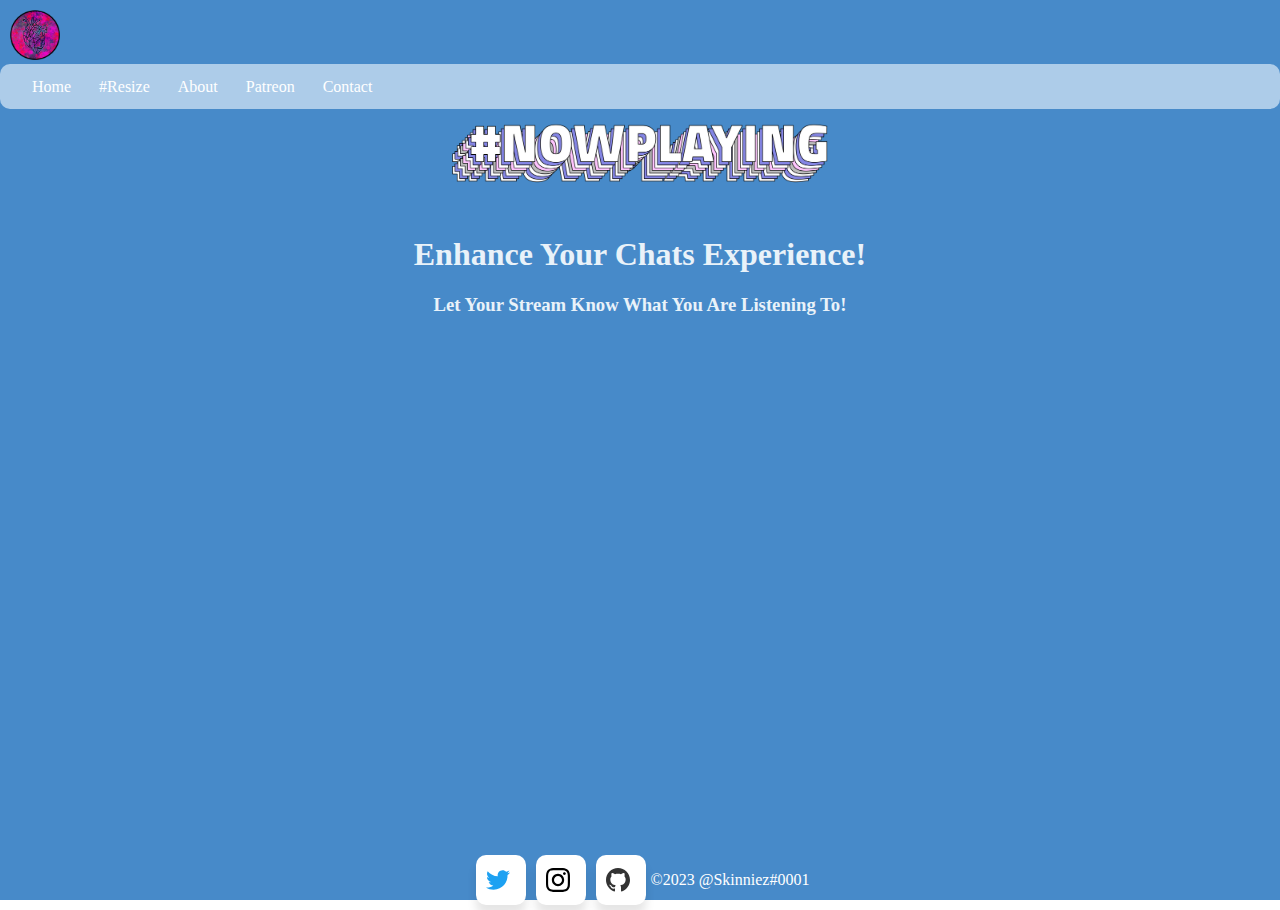
==== index.html @ 1fb5ae8a "update styles" ====
<!DOCTYPE html>
<html style="font-size: 16px;" lang="en"><head>
    <meta name="viewport" content="width=device-width, initial-scale=1.0">
    <meta charset="utf-8">
    <meta name="keywords" content="UPGRADE YOUR STREAM">
    <meta name="description" content="">
    <title>!SkinniezSoft</title>

    <link rel="stylesheet" href="main.css" media="screen">
    <link rel="stylesheet" href="footer.css" media="screen">

  </head>
  <div class="page-container">
    <div class="content-container">
  <header class="u-clearfix u-header u-palette-1-base u-header colorPalette" id="sec-a8a9">
    <a href="Home.html" class="u-image u-logo u-image-1" data-image-width="1072" data-image-height="1075" title="SkinniezSoft">
      <img src="images/profile-image.png" class="u-logo-image u-logo-image-1 logoHead">
    </a>
    <nav id='menu'>
      <input type='checkbox' id='responsive-menu' onclick='updatemenu()'><label></label>
      <ul>
        <li><a href='Home.html'>Home</a></li>
        <li><a href='resize.html'>#Resize</a></li>
        <li><a href='About.html'>About</a></li>
        <li><a href='https://www.patreon.com/skinniezsoft'>Patreon</a></li>
        <li><a href='Contact.html'>Contact</a></li>
        
      </ul>
    </nav>
            </header>
            <main>
            <div class="logo-art-container">
              <img class=logoArt src = "images/nowplaying.png">
            </div>
            <div class="head-text">
        <h1 class="heading-text">Enhance Your Chats Experience!</h1>
        <h3 class="heading-text">Let Your Stream Know What You Are Listening To!</h3>
      </div>
      
    </main>
    </div>
    
    <footer class="colorPalette">
      <div class="social-links">
        <a style="text-decoration:none" href="https://www.twitter.com/skinniez_" target="_blank">
        <div id="twitter" class="social-btn flex-center">
          <svg viewBox="0 0 24 24" height="24" width="24" xmlns="http://www.w3.org/2000/svg"><path d="M24 4.557c-.883.392-1.832.656-2.828.775 1.017-.609 1.798-1.574 2.165-2.724-.951.564-2.005.974-3.127 1.195-.897-.957-2.178-1.555-3.594-1.555-3.179 0-5.515 2.966-4.797 6.045-4.091-.205-7.719-2.165-10.148-5.144-1.29 2.213-.669 5.108 1.523 6.574-.806-.026-1.566-.247-2.229-.616-.054 2.281 1.581 4.415 3.949 4.89-.693.188-1.452.232-2.224.084.626 1.956 2.444 3.379 4.6 3.419-2.07 1.623-4.678 2.348-7.29 2.04 2.179 1.397 4.768 2.212 7.548 2.212 9.142 0 14.307-7.721 13.995-14.646.962-.695 1.797-1.562 2.457-2.549z"></path></svg><span>@Skinniez_</span>
        </div>
      </a>
      <a style="text-decoration: none" href="https://www.instagram.com/skinniez_"target="_blank">
        <div id="instagram" class="social-btn flex-center">
          <svg viewBox="0 0 24 24" height="24" width="24" xmlns="http://www.w3.org/2000/svg"><path d="M12 0C8.74 0 8.333.015 7.053.072 5.775.132 4.905.333 4.14.63c-.789.306-1.459.717-2.126 1.384S.935 3.35.63 4.14C.333 4.905.131 5.775.072 7.053.012 8.333 0 8.74 0 12s.015 3.667.072 4.947c.06 1.277.261 2.148.558 2.913.306.788.717 1.459 1.384 2.126.667.666 1.336 1.079 2.126 1.384.766.296 1.636.499 2.913.558C8.333 23.988 8.74 24 12 24s3.667-.015 4.947-.072c1.277-.06 2.148-.262 2.913-.558.788-.306 1.459-.718 2.126-1.384.666-.667 1.079-1.335 1.384-2.126.296-.765.499-1.636.558-2.913.06-1.28.072-1.687.072-4.947s-.015-3.667-.072-4.947c-.06-1.277-.262-2.149-.558-2.913-.306-.789-.718-1.459-1.384-2.126C21.319 1.347 20.651.935 19.86.63c-.765-.297-1.636-.499-2.913-.558C15.667.012 15.26 0 12 0zm0 2.16c3.203 0 3.585.016 4.85.071 1.17.055 1.805.249 2.227.415.562.217.96.477 1.382.896.419.42.679.819.896 1.381.164.422.36 1.057.413 2.227.057 1.266.07 1.646.07 4.85s-.015 3.585-.074 4.85c-.061 1.17-.256 1.805-.421 2.227-.224.562-.479.96-.899 1.382-.419.419-.824.679-1.38.896-.42.164-1.065.36-2.235.413-1.274.057-1.649.07-4.859.07-3.211 0-3.586-.015-4.859-.074-1.171-.061-1.816-.256-2.236-.421-.569-.224-.96-.479-1.379-.899-.421-.419-.69-.824-.9-1.38-.165-.42-.359-1.065-.42-2.235-.045-1.26-.061-1.649-.061-4.844 0-3.196.016-3.586.061-4.861.061-1.17.255-1.814.42-2.234.21-.57.479-.96.9-1.381.419-.419.81-.689 1.379-.898.42-.166 1.051-.361 2.221-.421 1.275-.045 1.65-.06 4.859-.06l.045.03zm0 3.678c-3.405 0-6.162 2.76-6.162 6.162 0 3.405 2.76 6.162 6.162 6.162 3.405 0 6.162-2.76 6.162-6.162 0-3.405-2.76-6.162-6.162-6.162zM12 16c-2.21 0-4-1.79-4-4s1.79-4 4-4 4 1.79 4 4-1.79 4-4 4zm7.846-10.405c0 .795-.646 1.44-1.44 1.44-.795 0-1.44-.646-1.44-1.44 0-.794.646-1.439 1.44-1.439.793-.001 1.44.645 1.44 1.439z"></path></svg><span>Skinniez_</span>
        </div>
      </a>
      <a style="text-decoration:none" href="http://www.github.com/skinniez"target="_blank">
        <div id="github" class="social-btn flex-center">
          <svg viewBox="0 0 24 24" height="24" width="24" xmlns="http://www.w3.org/2000/svg"><path d="M12 0c-6.626 0-12 5.373-12 12 0 5.302 3.438 9.8 8.207 11.387.599.111.793-.261.793-.577v-2.234c-3.338.726-4.033-1.416-4.033-1.416-.546-1.387-1.333-1.756-1.333-1.756-1.089-.745.083-.729.083-.729 1.205.084 1.839 1.237 1.839 1.237 1.07 1.834 2.807 1.304 3.492.997.107-.775.418-1.305.762-1.604-2.665-.305-5.467-1.334-5.467-5.931 0-1.311.469-2.381 1.236-3.221-.124-.303-.535-1.524.117-3.176 0 0 1.008-.322 3.301 1.23.957-.266 1.983-.399 3.003-.404 1.02.005 2.047.138 3.006.404 2.291-1.552 3.297-1.23 3.297-1.23.653 1.653.242 2.874.118 3.176.77.84 1.235 1.911 1.235 3.221 0 4.609-2.807 5.624-5.479 5.921.43.372.823 1.102.823 2.222v3.293c0 .319.192.694.801.576 4.765-1.589 8.199-6.086 8.199-11.386 0-6.627-5.373-12-12-12z"></path></svg><span>Skinniez</span>
      </div>
      </a>
      <p>©2023 @Skinniez#0001</p>
    </div>
      </footer>
  </div>
  
</body></html>
---- main.css ----
/*! color palette https://www.color-hex.com/color/adcce9#color-schemes */

html, body {
  height: 100%;
  margin: 0;
}
.mainBg{
  min-height: 100%;
}

main{
    background-color:#478ac9;
}
.shadowed-text {
  text-shadow: 2px 2px 4px rgba(0, 0, 0, 0.5);
}

.page-container {
  display: flex;
  flex-direction: column;
  min-height: 100%;
  background-color: #478ac9;
}

.content-container {
  flex: 1;
}


.u-header {
  background-color: #478ac9;
  padding: 10px 0;
}

.u-logo-image {
  max-height: 50px;
}

.u-menu {
  display: flex;
  align-items: center;
}

.u-nav {
  display: flex;
  list-style: none;
  margin: 0;
  padding: 0;
  margin-left: auto;
}

.u-nav-item {
  margin-right: 5px;
}

.u-nav-link {
  color: white;
  text-decoration: none;
}

.u-nav-link:hover {
  color: #333;
}


@media (max-width: 767px) {
  .u-menu {
    display: none;
    margin-left:auto;
    font-family: "cairo";
  }
  .u-custom-menu.u-nav-container-collapse {
    display: block;
  }
}

@media (min-width: 768px) {
  .u-menu {
    display: flex;
  }
  .u-custom-menu.u-nav-container-collapse {
    display: none;
    margin-left:auto;
  }
}




.resizeButton {
    position: relative;
    margin: 0;
    padding: 17px 35px;
    outline: none;
    text-decoration: none;
    display: flex;
    justify-content: center;
    align-items: center;
    cursor: pointer;
    text-transform: uppercase;
    background-color: #fff;
    border: 1px solid rgba(22, 76, 167, 0.6);
    border-radius: 10px;
    color: #1d89ff;
    font-weight: 400;
    font-family: inherit;
    z-index: 0;
    overflow: hidden;
    transition: all 0.3s cubic-bezier(0.02, 0.01, 0.47, 1);
  }
  
  .resizeButton span {
    color: #164ca7;
    font-size: 14px;
    font-weight: 500;
    letter-spacing: 0.7px;
  }
  
  .resizeButton:hover {
    animation: rotate624 0.7s ease-in-out both;
  }
  
  .resizeButton:hover span {
    animation: storm1261 0.7s ease-in-out both;
    animation-delay: 0.06s;
  }
  
  @keyframes rotate624 {
    0% {
      transform: rotate(0deg) translate3d(0, 0, 0);
    }
  
    25% {
      transform: rotate(3deg) translate3d(0, 0, 0);
    }
  
    50% {
      transform: rotate(-3deg) translate3d(0, 0, 0);
    }
  
    75% {
      transform: rotate(1deg) translate3d(0, 0, 0);
    }
  
    100% {
      transform: rotate(0deg) translate3d(0, 0, 0);
    }
  }
  
  @keyframes storm1261 {
    0% {
      transform: translate3d(0, 0, 0) translateZ(0);
    }
  
    25% {
      transform: translate3d(4px, 0, 0) translateZ(0);
    }
  
    50% {
      transform: translate3d(-3px, 0, 0) translateZ(0);
    }
  
    75% {
      transform: translate3d(2px, 0, 0) translateZ(0);
    }
  
    100% {
      transform: translate3d(0, 0, 0) translateZ(0);
    }
  }
  
  .btn-shine {
    border: 1px solid;
    overflow: hidden;
    position: relative;
  }
  
  .btn-shine span {
    z-index: 20;
  }
  
  .btn-shine:after {
    background: #e9adcc;
    content: "";
    height: 155px;
    left: -75px;
    opacity: 0.4;
    position: absolute;
    top: -50px;
    transform: rotate(35deg);
    transition: all 550ms cubic-bezier(0.19, 1, 0.22, 1);
    width: 50px;
    z-index: -10;
  }
  
  .btn-shine:hover:after {
    left: 120%;
    transition: all 550ms cubic-bezier(0.19, 1, 0.22, 1);
  }

input[type="file"] {
  display: none;
}
.button-container {
  display: flex;
  flex-direction: row;
  justify-content: center;
  gap: 10px; 
  margin-top:30px;
}
.rImg {
  display:flex;
  height: auto;
  width: 100%;
  object-fit: cover;
  transition: transform 0.4s;
}
.logo{
  position: relative;
  top: 0;
  left: 0;
  width: 100%;
  height: 100%;
  background-image: url('../images/resize.png');
  background-position: center;
  background-repeat: no-repeat;
  background-size: contain;
}
.rImg:hover {
  transform: scale(1.4);
}
.colorPalette{
  color: #ffffff;
  background-color: #478ac9;
  font-family:"cairo";
}
.colorPaletteLink{
  color:#e9adcc;
}
.colorPaletteLink:hover {
  color:#e0e0e0;
  
}
.colorPaletteLink:active{
  color:#ff00c8;
}
.colorPaletteLink:visited{
  color:antiquewhite;
}
#menu {
	background: #adcce9;
	color: #FFF;
	height: 45px;
	padding-left: 18px;
	border-radius: 10px;
}
#menu ul, #menu li {
	margin: 0 auto;
	padding: 0;
	list-style: none
}
#menu ul {
	width: 100%;
}
#menu li {
	float: left;
	display: inline;
	position: relative;
}
#menu a {
	display: block;
	line-height: 45px;
	padding: 0 14px;
	text-decoration: none;
	color: #FFFFFF;
	font-size: 16px;
}
#menu a.dropdown-arrow:after {
	content: "\25BE";
	margin-left: 5px;
}
#menu li a:hover {
	color: #0099CC;
	background: #ADCCE9;
}
#menu input {
	display: none;
	margin: 0;
	padding: 0;
	height: 45px;
	width: 100%;
	opacity: 0;
	cursor: pointer
}
#menu label {
	display: none;
	line-height: 45px;
	text-align: center;
	position: absolute;
	left: 35px
}
#menu label:before {
	font-size: 1.6em;
	content: "\2261"; 
	margin-left: 20px;
}
#menu ul.sub-menus{
	height: auto;
	overflow: hidden;
	width: 170px;
	background: #444444;
	position: absolute;
	z-index: 99;
	display: none;
}
#menu ul.sub-menus li {
	display: block;
	width: 100%;
}
#menu ul.sub-menus a {
	color: #FFFFFF;
	font-size: 16px;
}
#menu li:hover ul.sub-menus {
	display: block
}
#menu ul.sub-menus a:hover{
	background: #F2F2F2;
	color: #444444;
}
@media screen and (max-width: 800px){
	#menu {position:relative}
	#menu ul {background:#111;position:absolute;top:100%;right:0;left:0;z-index:3;height:auto;display:none}
	#menu ul.sub-menus {width:100%;position:static;}
	#menu ul.sub-menus a {padding-left:30px;}
	#menu li {display:block;float:none;width:auto;}
	#menu input, #menu label {position:absolute;top:0;left:0;display:block}
	#menu input {z-index:4}
	#menu input:checked + label {color:white}
	#menu input:checked + label:before {content:"\00d7"}
	#menu input:checked ~ ul {display:block}
}
.imageGrid{
  display: grid;
            grid-template-columns: repeat(3, 1fr);
            grid-template-rows: repeat(2, 1fr);
            grid-gap: 10px;
            width: 100%;
            max-width: 600px;
            margin: 0 auto;
            margin-top:-20px;
        }
        .image-grid-item{
          background-color: #ccc;
          padding: 20px;
          font-size: 14px;
          justify-content:center;
          border: 1px solid #ccc;
          color:#111;
          width: 200px; /* Set your desired width */
          height: 200px; /* Set your desired height */
          box-sizing: border-box; /* Include padding and border in the width and height calculation */
          display: flex;
          flex-direction: column;
          align-items:center;
          border-top-left-radius: 40px;
    border-top-right-radius: 40px;
    border-bottom-left-radius: 40px;
    border-bottom-right-radius: 40px;
        }
        .instruction-grid-item {
          color:#111;
          grid-column: 1 / span 3;
          background-color: #ccc;
          padding: 20px;
          text-align: center;
          border-top-right-radius: 40px;
          border-bottom-left-radius: 40px;
          border-bottom-right-radius: 40px;
          border-top-left-radius: 40px;
          justify-content: center;
        }
        @media (max-width: 767px) {
          .imageGrid {
            grid-template-columns: repeat(2, 1fr);
            margin-top: 0;
          }
        
          .image-grid-item {
            width: 100px;
            height: 100px;
          }
        }
        
        .content {
          align-self: flex-end;
          margin: auto 0 0 0;
        }
        .logo-art-container {
          display: flex;
          justify-content: center;
          align-items: flex-start;
          height: 100%;
        }
        
        .logoArt {
          max-width: 30%; /* Adjust this value based on your preference */
          height: auto;
          transition: 0.4s;
        }
        .logoArt:hover{
          transform:scale(1.2);
        }
        .head-text{
          text-align: center;
          transition: 0.4s;
          font-family:"cairo";
          color:#e9f2f9;
        }
        .head-text:hover{
          transform:scale(1.4);
        }
        footer{
          font-family: "cairo";
          color:#e9f2f9;
          background-color: #478ac9;
          flex-shrink: 0;
        }
        .social-icons {
          display: flex;
          flex-wrap: wrap;
          justify-content: center;
          margin-top: 20px;
          padding-left: 0;
        }
        
        .social-icons li {
          list-style: none;
          margin: 0 10px;
        }
        
        .social-icons li a {
          color: #fff;
          display: flex;
          flex-direction: column;
          align-items: center;
          text-decoration: none;
        }
        
        .social-icons li a i {
          font-size: 40px;
          margin-bottom: 10px;
        }
        
        .social-icons li a:hover i {
          color: #1DA1F2;
        }
        
        .head-text {
          margin-top: 50px;
          text-align: center;
        }
        .contact-1{
          transform:scale(1.1);
          transition:0.4s;
        }
        .contact-1:hover{
          transform:scale(1.4);
        }
        .contact-2{
          transition:0.4s;
        }
        .contact-2:hover{
          transform:scale(1.4);
        }
        .contact-3{
          transition:0.4s;
        }
        .contact-3:hover{
          transform:scale(1.4);
        }
        .grid-container{
          display: grid;
          grid-template-columns: repeat(auto-fit, minmax(200px, 1fr));
          grid-gap: 20px;
        }
        .grid-item{
          padding: 10px;
          text-align: center;
        }
        .u-text-1 {
          max-width: 800px;
          margin: 0 auto;
        }
        /* Mobile view */
@media (max-width: 767px) {
  /* Add your mobile-specific styles here */
}

/* Tablet view */
@media (min-width: 768px) and (max-width: 1024px) {
  /* Add your tablet-specific styles here */
}
footer {
  height: 50px; /* Set to the height of your footer */
  flex-shrink: 0;
}
.logoHead {
  padding-left: 10px;
}
---- footer.css ----
.social-links,.flex-center {
    display: flex;
    justify-content: center;
    align-items: center;
  }
  
  .social-btn {
    cursor: pointer;
    height: 50px;
    width: 50px;
    font-family: 'Titillium Web', sans-serif;
    color: #333;
    border-radius: 10px;
    box-shadow: 0px 10px 10px rgba(0,0,0,0.1);
    background: white;
    margin: 5px;
    transition: 0.3s;
    justify-content: center;
  }
  
  .social-btn svg {
    height: 24px;
    width: 24px;
  }
  
  .social-btn span {
    width: 0px;
    overflow: hidden;
    transition: 0.3s;
    text-align: center;
    margin-left: 5px;
  }
  
  .social-btn:hover {
    width: 150px;
    border-radius: 5px;
  }
  
  .social-btn:hover span {
    padding: 2px;
    width: 80px;
  }
  
  #twitter svg {
    fill: #1da1f2;
  }
  
  #linkedin svg {
    fill: #0e76a8;
  }
  
  #github {
    fill: #333;
  }
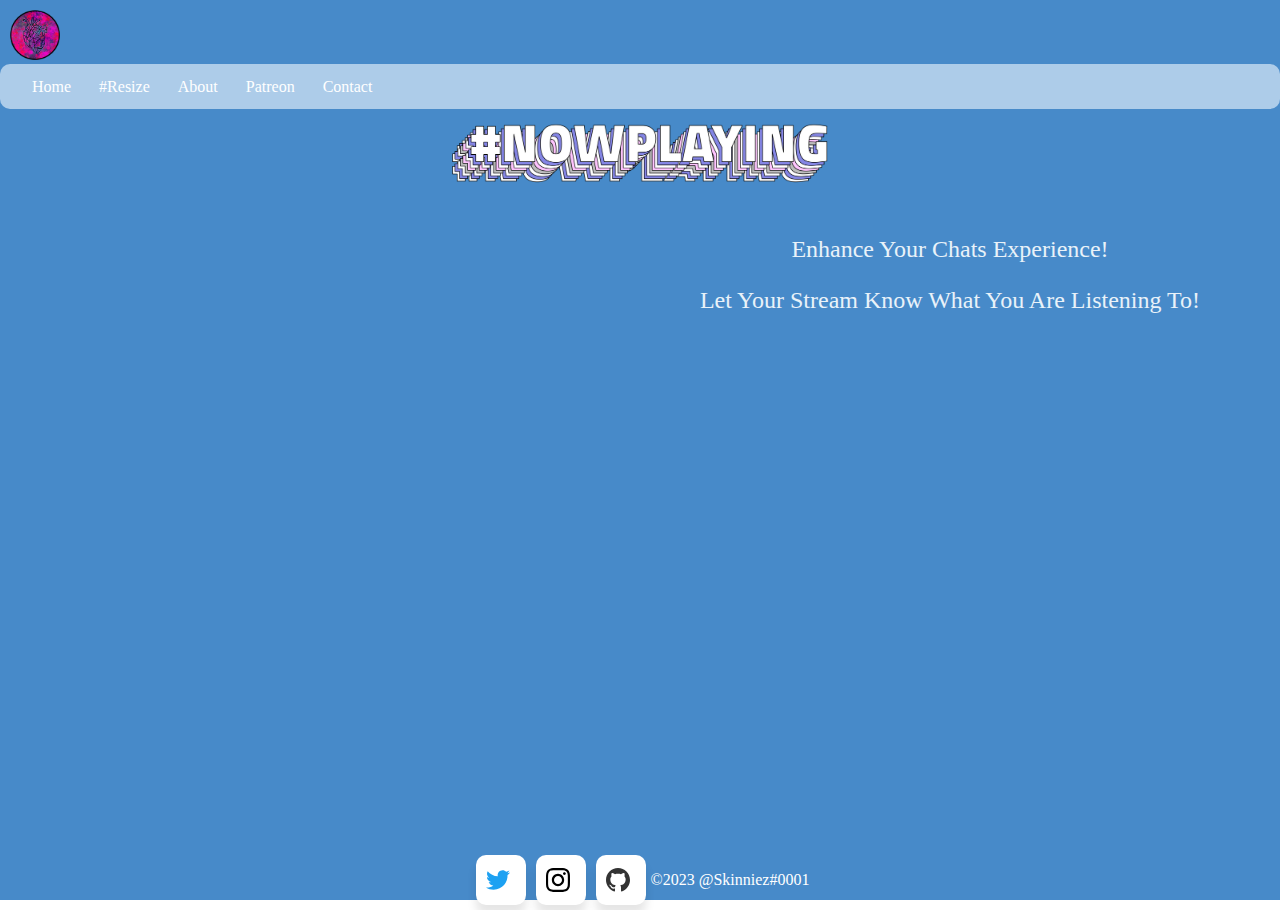
==== commit b8cdc0e9: "update styles" ====
--- a/index.html
+++ b/index.html
@@ -33,8 +33,8 @@
               <img class=logoArt src = "images/nowplaying.png">
             </div>
             <div class="head-text">
-        <h1 class="heading-text">Enhance Your Chats Experience!</h1>
-        <h3 class="heading-text">Let Your Stream Know What You Are Listening To!</h3>
+        <p class="heading-text">Enhance Your Chats Experience!</p>
+        <p class="heading-text">Let Your Stream Know What You Are Listening To!</p>
       </div>
       
     </main>
--- a/main.css
+++ b/main.css
@@ -416,6 +416,9 @@
           transition: 0.4s;
           font-family:"cairo";
           color:#e9f2f9;
+          max-width: 600px;
+          margin-left: 650px;
+          font-size:24px;
         }
         .head-text:hover{
           transform:scale(1.4);
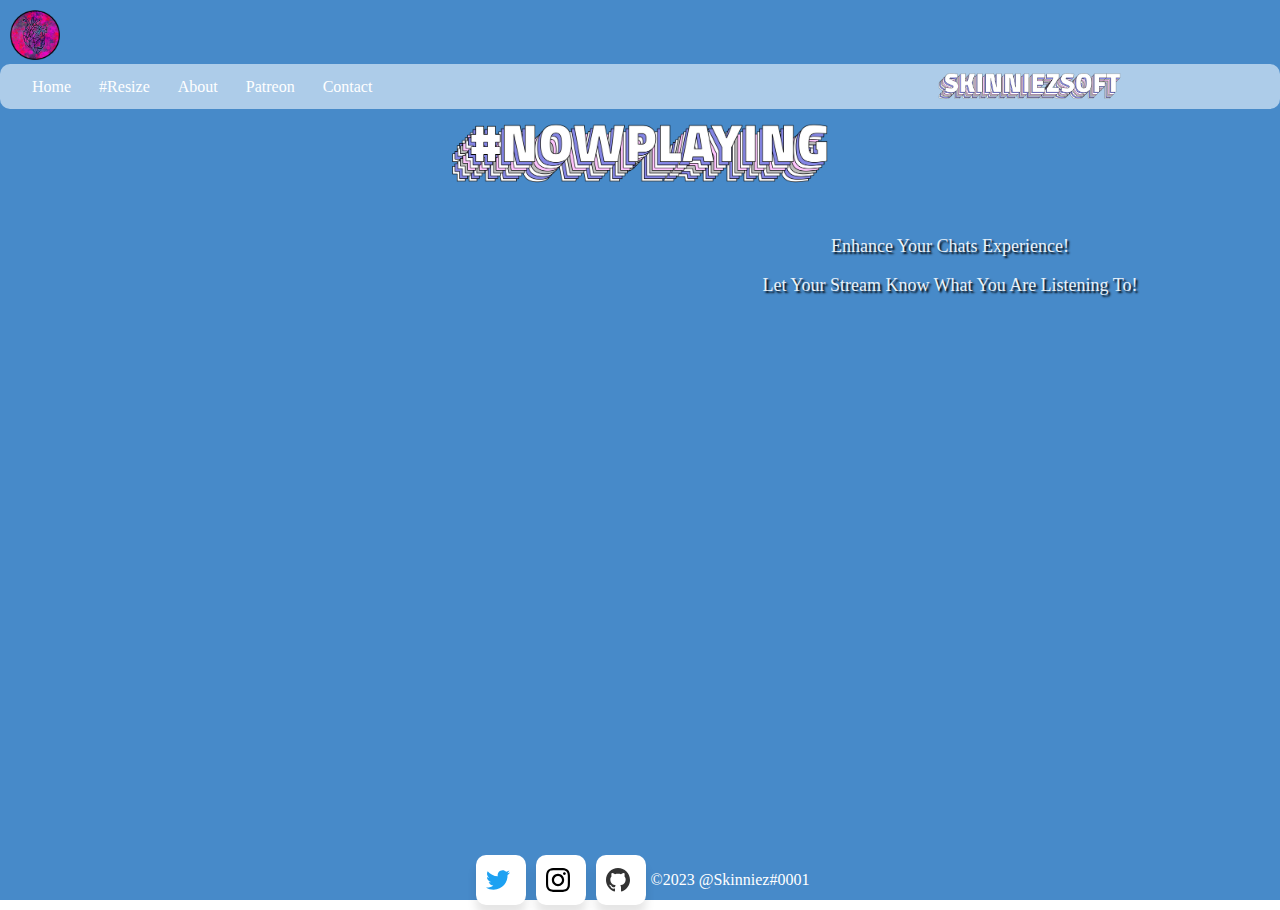
==== commit e03d368c: "update styles" ====
--- a/index.html
+++ b/index.html
@@ -26,6 +26,7 @@
         <li><a href='Contact.html'>Contact</a></li>
         
       </ul>
+      <img class="sksoft" src="images/skinniezsoft.png" alt="skinniezsoft">
     </nav>
             </header>
             <main>
--- a/main.css
+++ b/main.css
@@ -14,6 +14,7 @@
 .shadowed-text {
   text-shadow: 2px 2px 4px rgba(0, 0, 0, 0.5);
 }
+
 
 .page-container {
   display: flex;
@@ -418,7 +419,8 @@
           color:#e9f2f9;
           max-width: 600px;
           margin-left: 650px;
-          font-size:24px;
+          font-size:18px;
+          text-shadow: 2px 2px 2px #000000;
         }
         .head-text:hover{
           transform:scale(1.4);
@@ -510,4 +512,10 @@
 }
 .logoHead {
   padding-left: 10px;
-}+}
+.sksoft {
+  display: inline-block;
+  height: 30px;
+  margin-left: 550px;
+  margin-top:7px;
+}
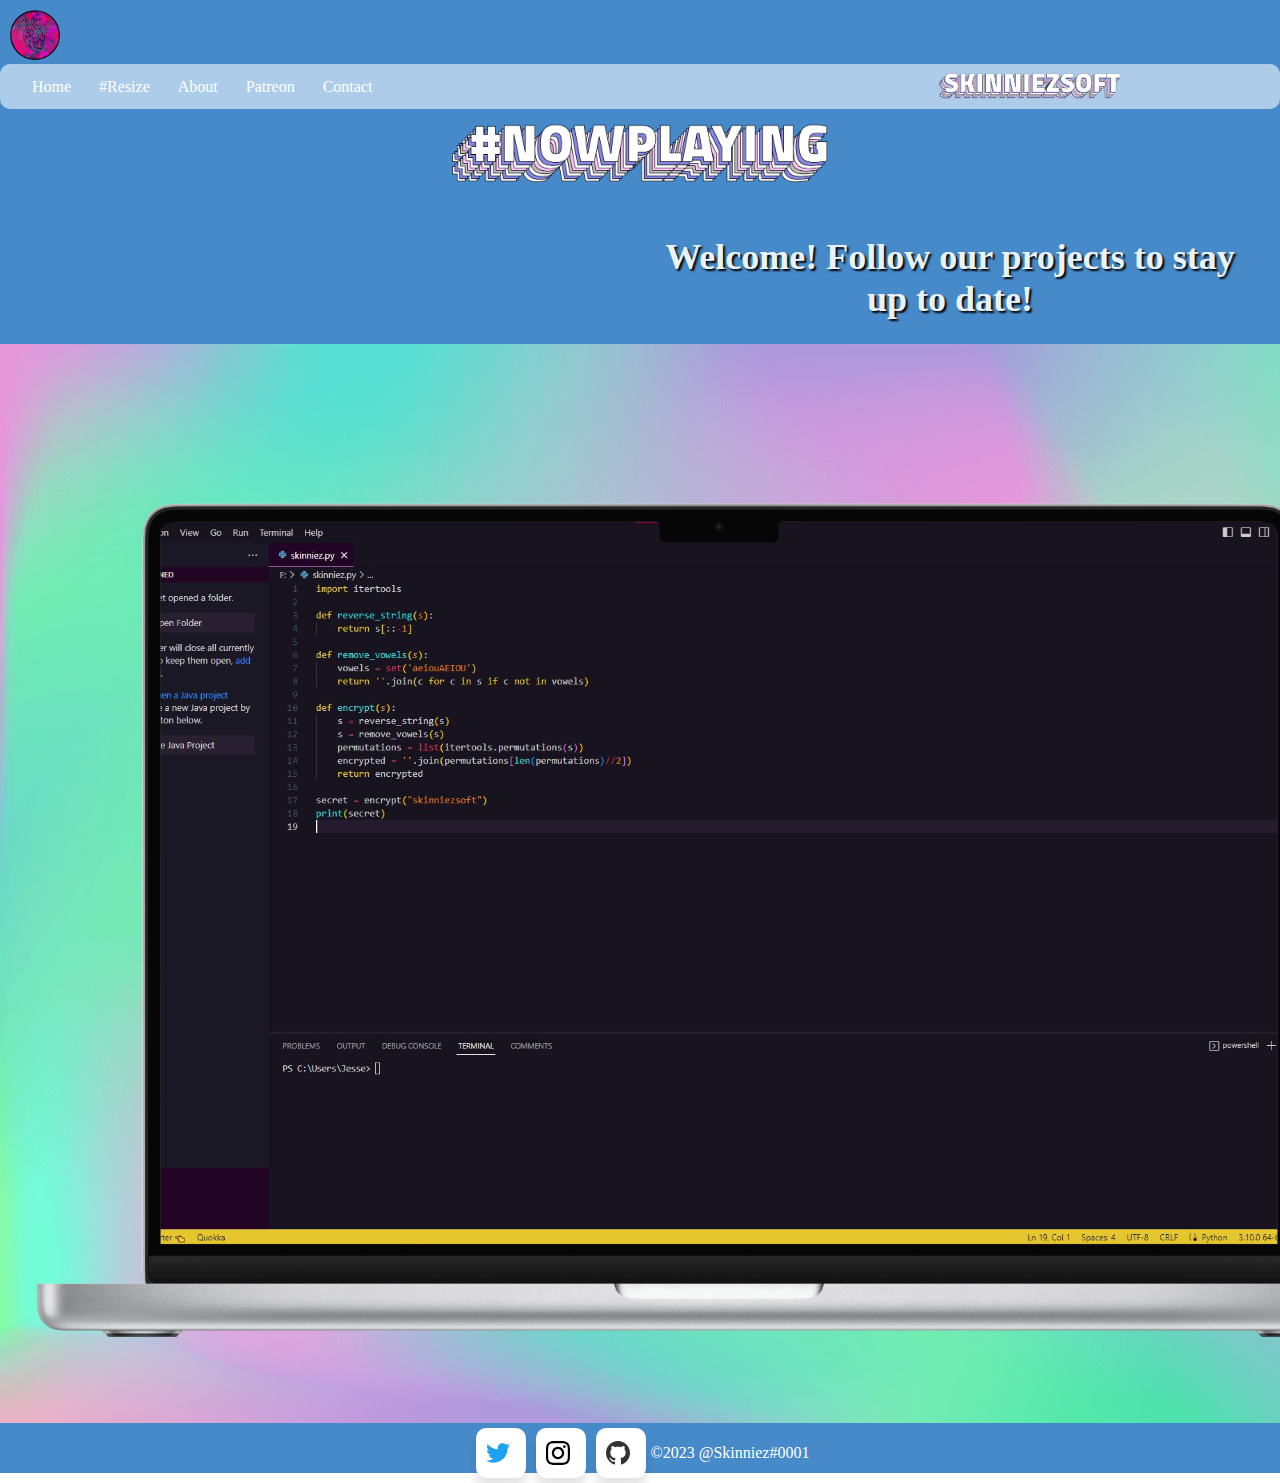
==== commit 84a5488a: "updated projects" ====
--- a/index.html
+++ b/index.html
@@ -13,13 +13,13 @@
   <div class="page-container">
     <div class="content-container">
   <header class="u-clearfix u-header u-palette-1-base u-header colorPalette" id="sec-a8a9">
-    <a href="Home.html" class="u-image u-logo u-image-1" data-image-width="1072" data-image-height="1075" title="SkinniezSoft">
+    <a href="https://www.skinniezsoft.com" class="u-image u-logo u-image-1" data-image-width="1072" data-image-height="1075" title="SkinniezSoft">
       <img src="images/profile-image.png" class="u-logo-image u-logo-image-1 logoHead">
     </a>
     <nav id='menu'>
       <input type='checkbox' id='responsive-menu' onclick='updatemenu()'><label></label>
       <ul>
-        <li><a href='Home.html'>Home</a></li>
+        <li><a href='https://www.skinniezsoft.com'>Home</a></li>
         <li><a href='resize.html'>#Resize</a></li>
         <li><a href='About.html'>About</a></li>
         <li><a href='https://www.patreon.com/skinniezsoft'>Patreon</a></li>
@@ -34,12 +34,15 @@
               <img class=logoArt src = "images/nowplaying.png">
             </div>
             <div class="head-text">
-        <p class="heading-text">Enhance Your Chats Experience!</p>
-        <p class="heading-text">Let Your Stream Know What You Are Listening To!</p>
-      </div>
+              <h1 class="heading-text">Welcome! Follow our projects to stay up to date!</h1>
+            </div>
+            <div>
+              <img src="images/home.png" alt="home" style="display: block; margin: 0 auto;">
       
-    </main>
-    </div>
+            </div>
+            
+          </main>
+          </div>
     
     <footer class="colorPalette">
       <div class="social-links">
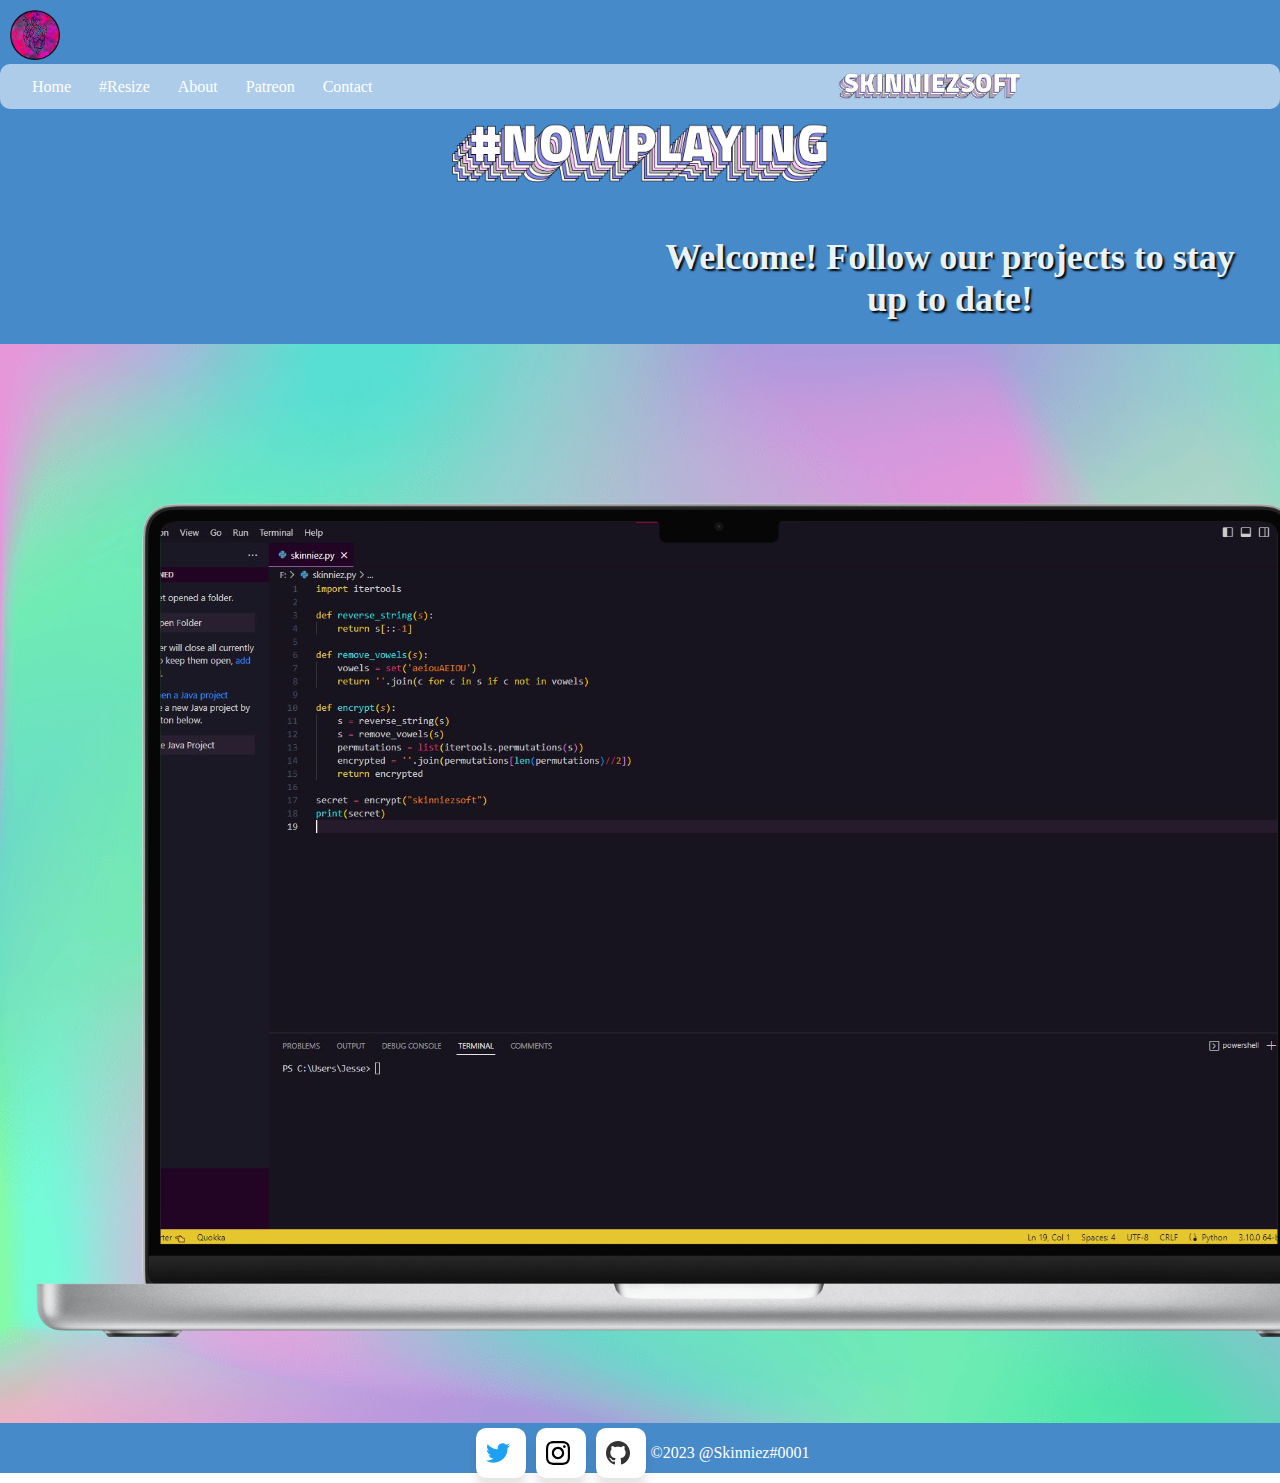
==== commit 13d892f3: "fixed margin" ====
--- a/index.html
+++ b/index.html
@@ -26,7 +26,7 @@
         <li><a href='Contact.html'>Contact</a></li>
         
       </ul>
-      <img class="sksoft" src="images/skinniezsoft.png" alt="skinniezsoft">
+      <img class="sksoft" src="images/skinniezsoft.png" alt="skinniezsoft" style="margin-left:450px">
     </nav>
             </header>
             <main>
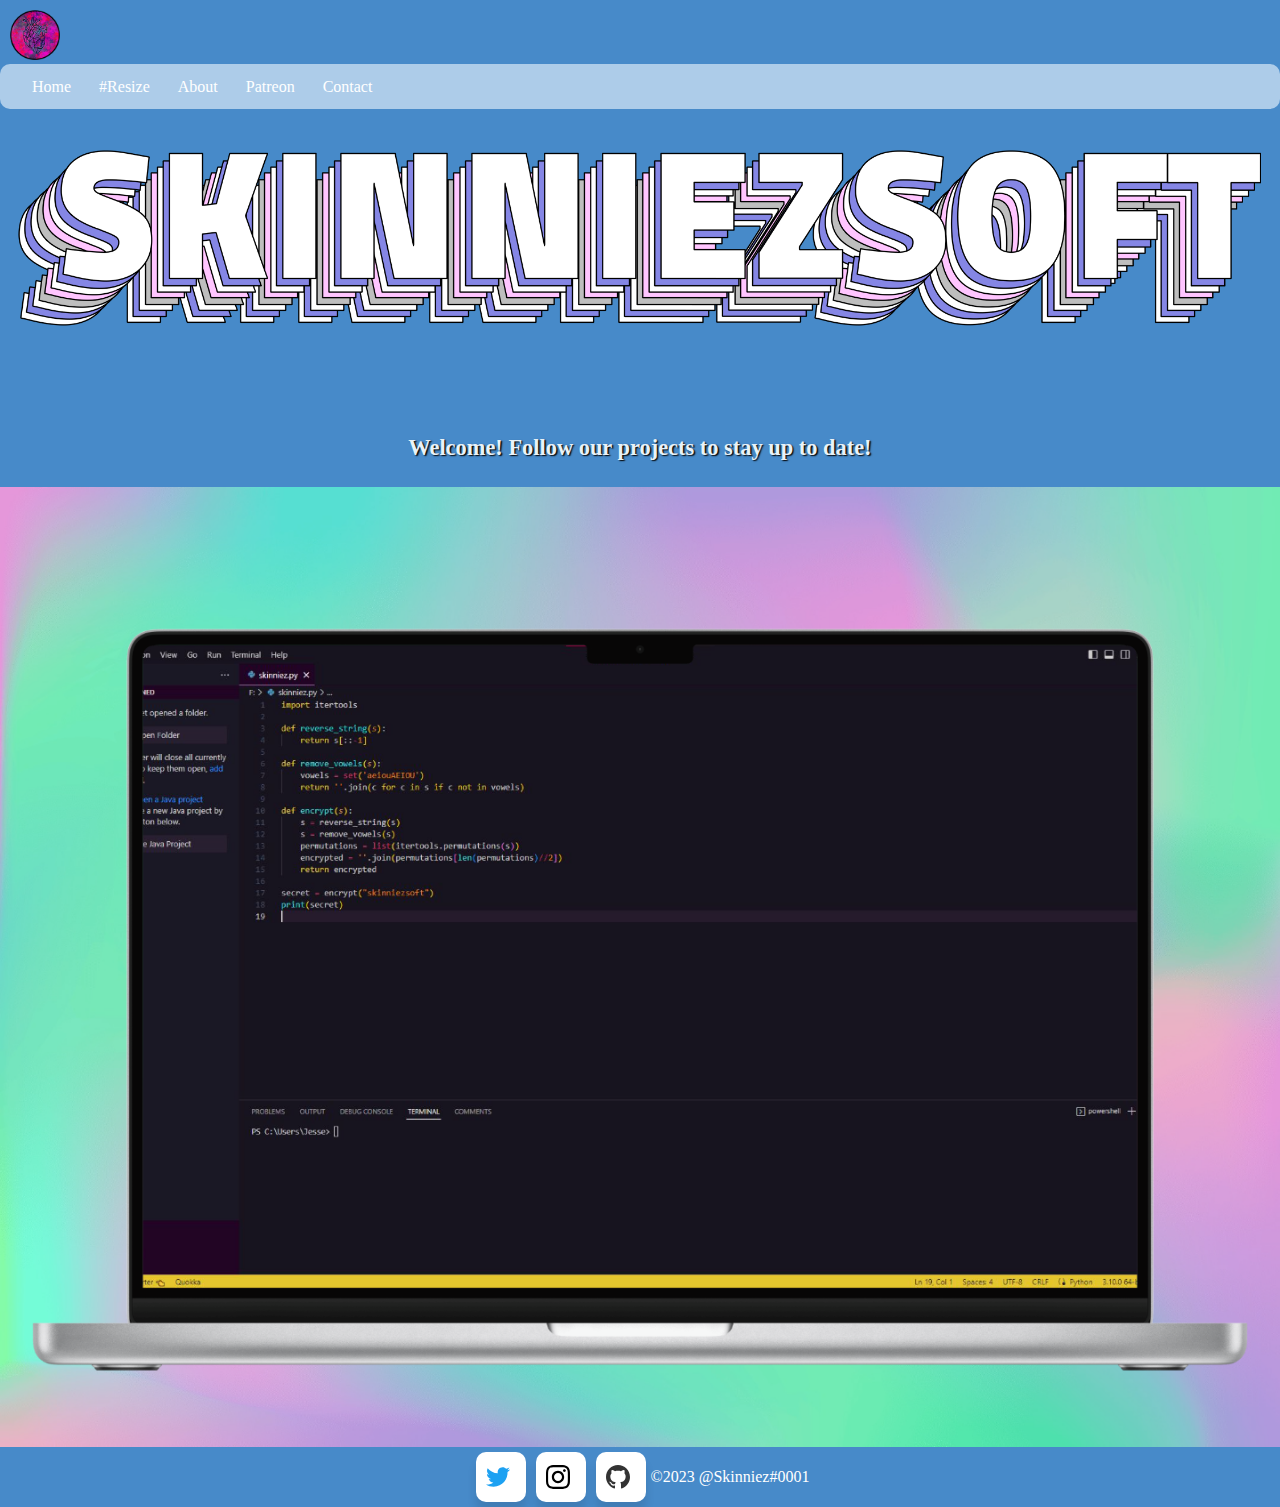
==== commit 86db48dd: "more styling" ====
--- a/index.html
+++ b/index.html
@@ -26,21 +26,23 @@
         <li><a href='Contact.html'>Contact</a></li>
         
       </ul>
-      <img class="sksoft" src="images/skinniezsoft.png" alt="skinniezsoft" style="margin-left:450px">
     </nav>
             </header>
             <main>
+              <div class="homeContent">
+              <div class="logo-art-container">
+              </div>
             <div class="logo-art-container">
-              <img class=logoArt src = "images/nowplaying.png">
+              <img class="logoArt" src="images/skinniezsoft.png" alt="skinniezsoft">
             </div>
             <div class="head-text">
-              <h1 class="heading-text">Welcome! Follow our projects to stay up to date!</h1>
+              <h1 class="headResp">Welcome! Follow our projects to stay up to date!</h1>
             </div>
             <div>
-              <img src="images/home.png" alt="home" style="display: block; margin: 0 auto;">
+              <img src="images/home.png" alt="home" style="display: block; margin: 0 auto;" class="homeImg">
       
             </div>
-            
+          </div>
           </main>
           </div>
     
--- a/main.css
+++ b/main.css
@@ -417,8 +417,6 @@
           transition: 0.4s;
           font-family:"cairo";
           color:#e9f2f9;
-          max-width: 600px;
-          margin-left: 650px;
           font-size:18px;
           text-shadow: 2px 2px 2px #000000;
         }
@@ -497,15 +495,7 @@
           max-width: 800px;
           margin: 0 auto;
         }
-        /* Mobile view */
-@media (max-width: 767px) {
-  /* Add your mobile-specific styles here */
-}
-
-/* Tablet view */
-@media (min-width: 768px) and (max-width: 1024px) {
-  /* Add your tablet-specific styles here */
-}
+
 footer {
   height: 50px; /* Set to the height of your footer */
   flex-shrink: 0;
@@ -519,3 +509,102 @@
   margin-left: 550px;
   margin-top:7px;
 }
+/* Mobile view */
+@media (max-width: 767px) {
+  .mainBg {
+    min-height: auto;
+  }
+
+  .u-header {
+    padding: 5px 0;
+  }
+
+  .u-logo-image {
+    max-height: 40px;
+  }
+
+  .u-nav {
+    flex-direction: column;
+    align-items: center;
+  }
+
+  .u-nav-item {
+    margin-right: 0;
+    margin-bottom: 5px;
+  }
+
+  .resizeButton {
+    padding: 15px 30px;
+  }
+
+  .imageGrid {
+    grid-template-columns: repeat(2, 1fr);
+  }
+
+  .image-grid-item {
+    width: 100px;
+    height: 100px;
+    font-size: 12px;
+  }
+
+  .head-text {
+    max-width: 100%;
+    margin-left: 0;
+    font-size: 16px;
+  }
+  .headResp{
+    max-width: 100%;
+    margin-left: 0;
+  }
+
+  .contact-1 {
+    transform: none;
+  }
+
+  .homeImg{
+    max-width: 50vh;
+  }
+}
+  @media (max-width: 1440px){
+
+    .headResp{
+      scale:70%;
+    }
+    .homeImg{
+      max-width: 50vh;
+    }
+  }
+
+body {
+  background-color:#478ac9;
+  min-height: 100vh;
+}
+.homeContent{
+            display:flex;
+            flex-direction: column;
+            justify-content: center;
+            align-items: center;
+}
+.homeImg {
+  max-width: 100%;
+  height: auto;
+}
+.logo-art-container {
+  display: flex;
+  justify-content: center;
+  margin-bottom: 1rem;
+}
+.logoArt {
+  max-width: 100%;
+}
+.sksoft {
+  width: 100%;
+  max-width: 200px;
+  height: auto;
+  margin: 0 auto;
+  display: block;
+}
+.headResp {
+  font-size: 2rem;
+  text-align: center;
+}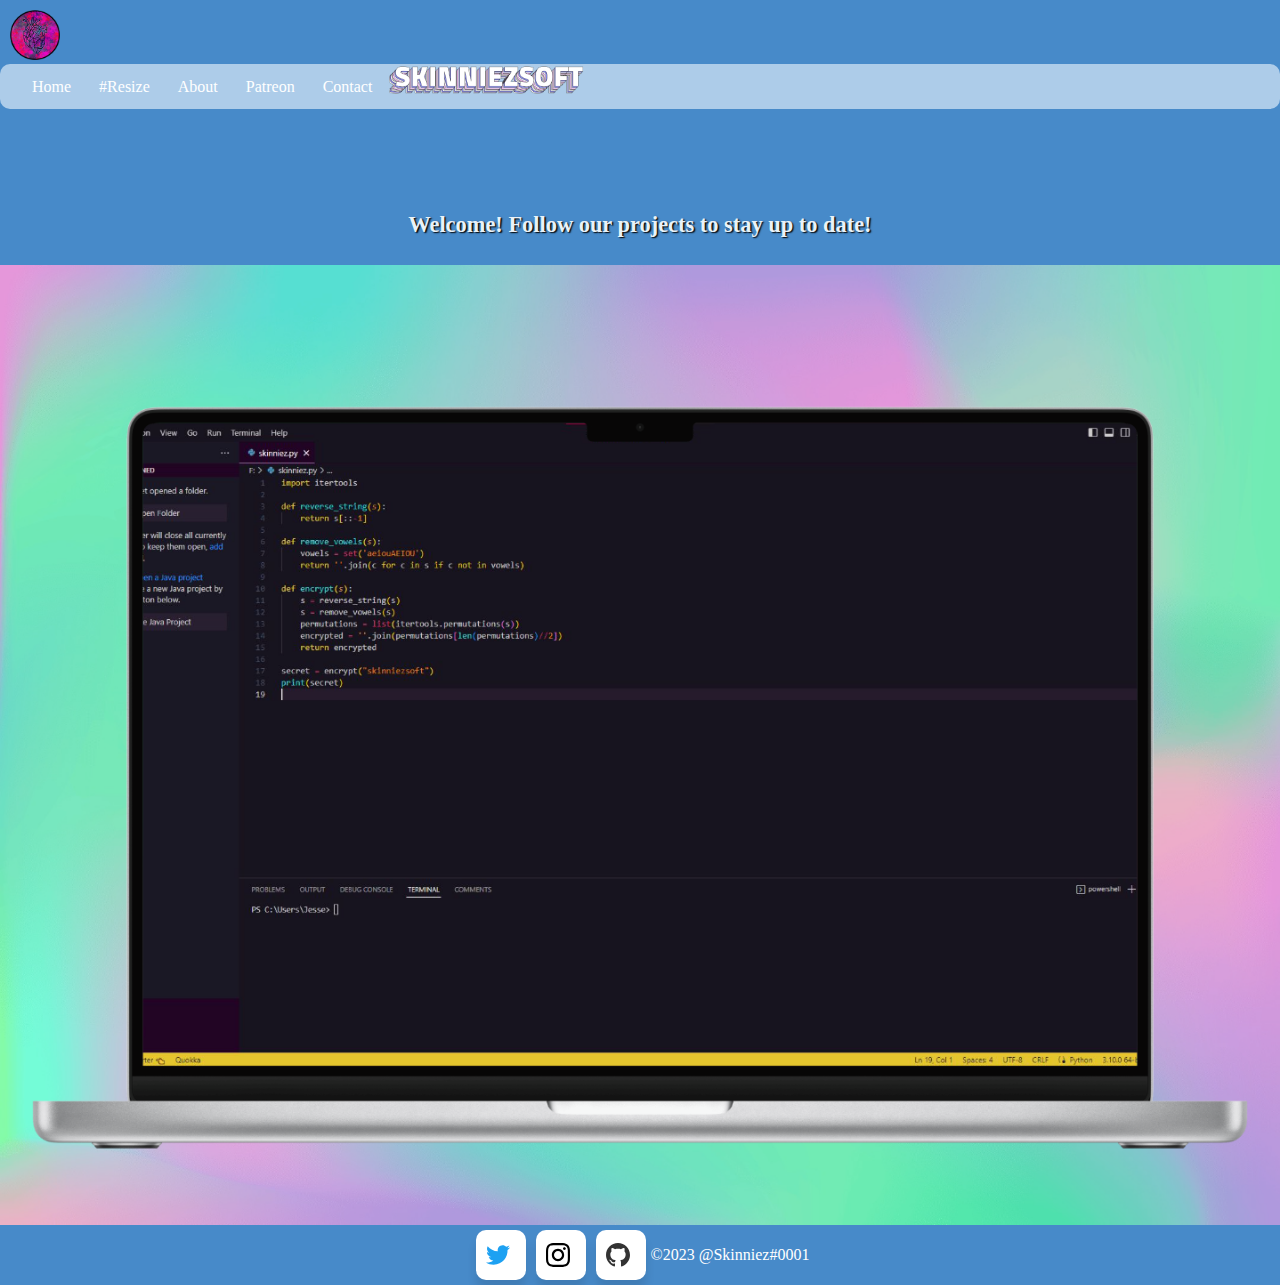
==== commit 680639f4: "more styling" ====
--- a/index.html
+++ b/index.html
@@ -24,6 +24,7 @@
         <li><a href='About.html'>About</a></li>
         <li><a href='https://www.patreon.com/skinniezsoft'>Patreon</a></li>
         <li><a href='Contact.html'>Contact</a></li>
+        <li><img class="sksoft" src="images/skinniezsoft.png" alt="skinniezsoft"></li>
         
       </ul>
     </nav>
@@ -32,9 +33,6 @@
               <div class="homeContent">
               <div class="logo-art-container">
               </div>
-            <div class="logo-art-container">
-              <img class="logoArt" src="images/skinniezsoft.png" alt="skinniezsoft">
-            </div>
             <div class="head-text">
               <h1 class="headResp">Welcome! Follow our projects to stay up to date!</h1>
             </div>
--- a/main.css
+++ b/main.css
@@ -405,7 +405,7 @@
         }
         
         .logoArt {
-          max-width: 30%; /* Adjust this value based on your preference */
+          max-width: 20%; /* Adjust this value based on your preference */
           height: auto;
           transition: 0.4s;
         }
@@ -595,7 +595,7 @@
   margin-bottom: 1rem;
 }
 .logoArt {
-  max-width: 100%;
+  max-width: 30%;
 }
 .sksoft {
   width: 100%;
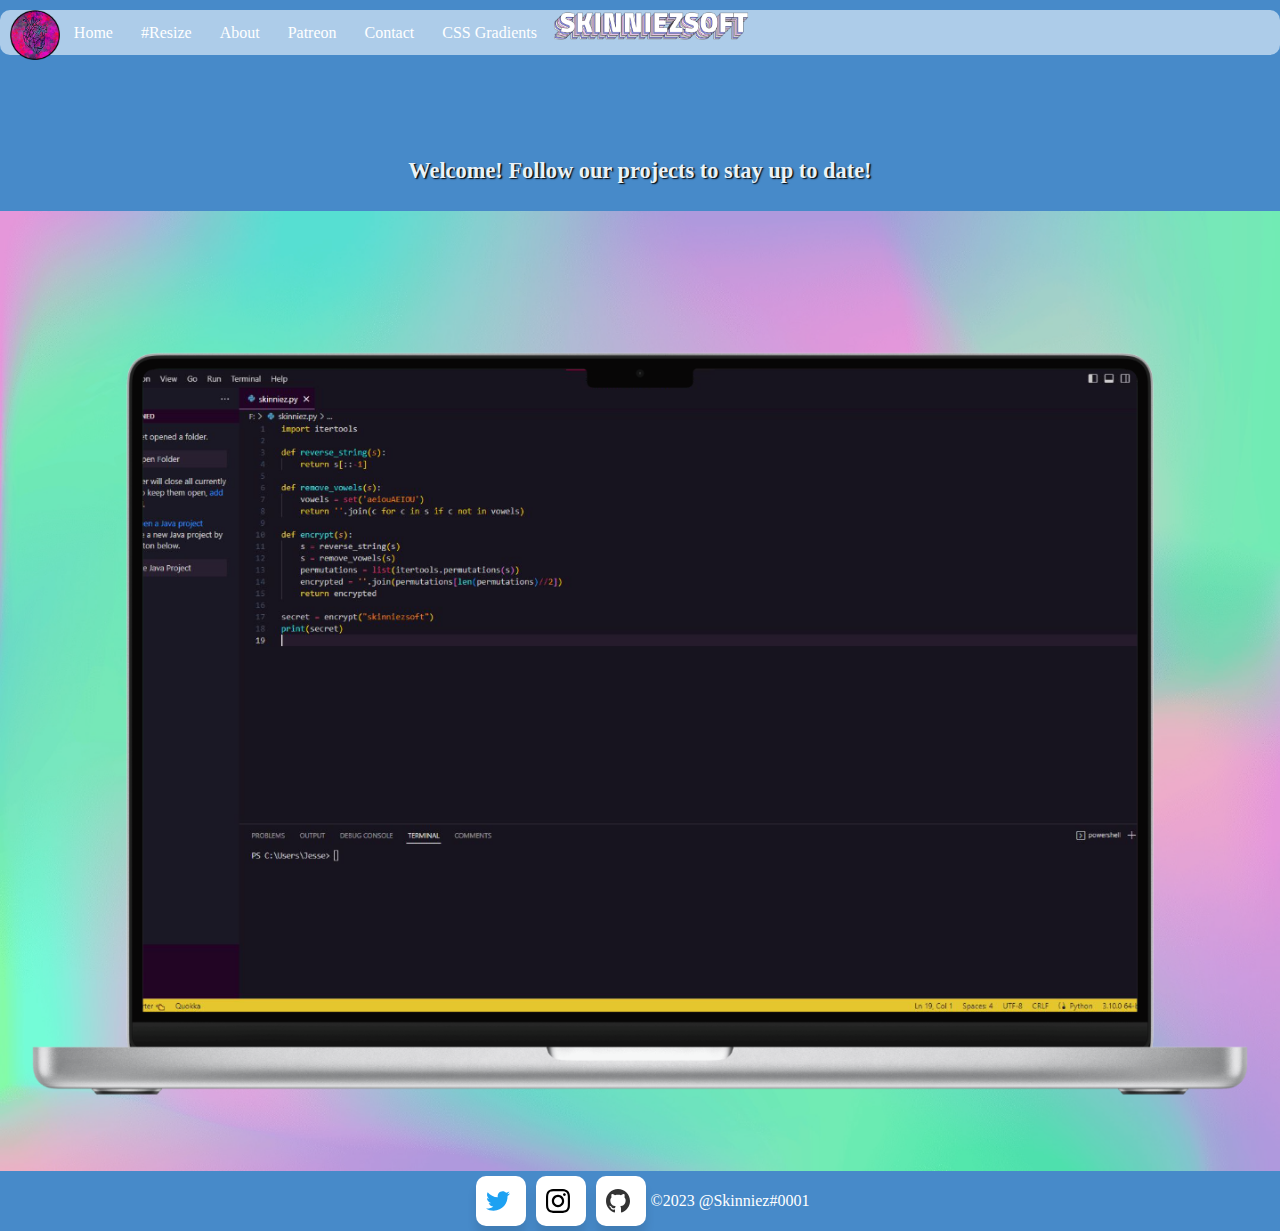
==== commit f5d77400: "added gradients" ====
--- a/index.html
+++ b/index.html
@@ -24,6 +24,7 @@
         <li><a href='About.html'>About</a></li>
         <li><a href='https://www.patreon.com/skinniezsoft'>Patreon</a></li>
         <li><a href='Contact.html'>Contact</a></li>
+        <li><a href='customgradient.html'>CSS Gradients</a></li>
         <li><img class="sksoft" src="images/skinniezsoft.png" alt="skinniezsoft"></li>
         
       </ul>
--- a/main.css
+++ b/main.css
@@ -502,6 +502,7 @@
 }
 .logoHead {
   padding-left: 10px;
+  float:left;
 }
 .sksoft {
   display: inline-block;
